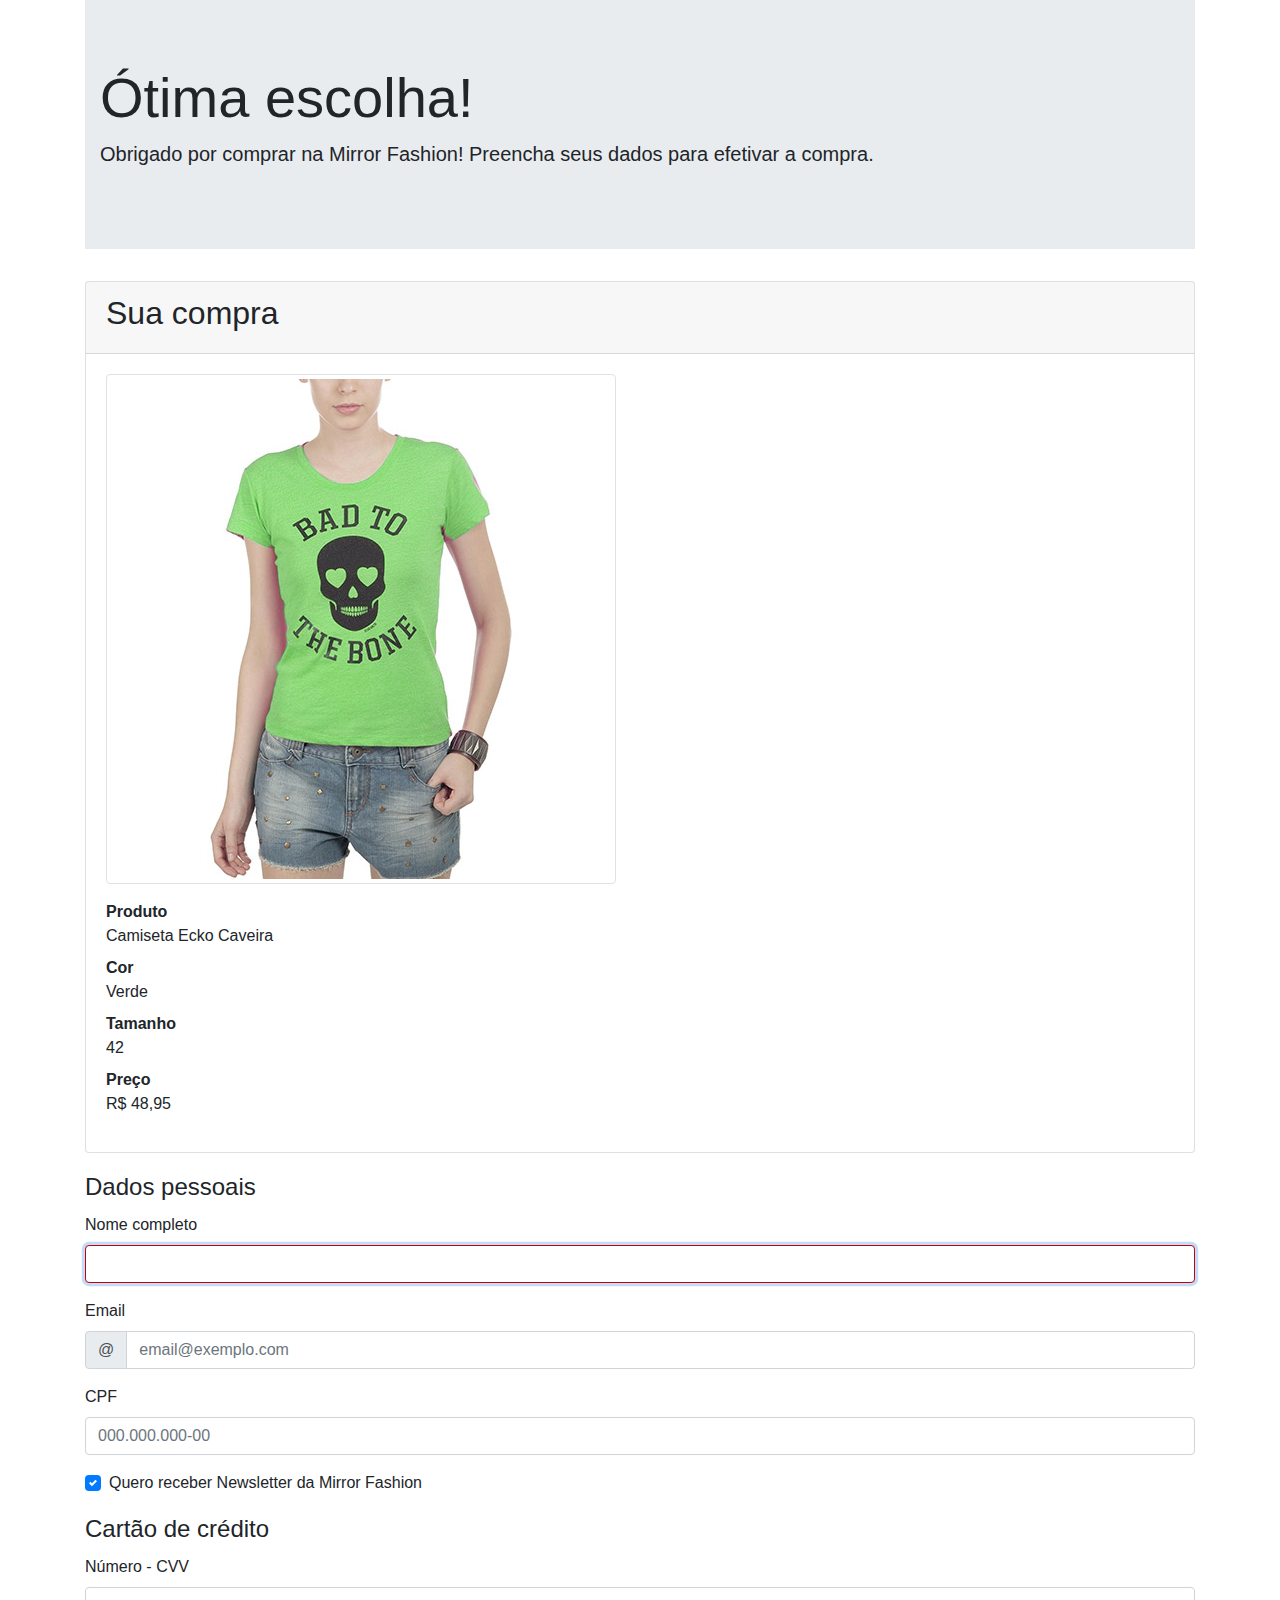
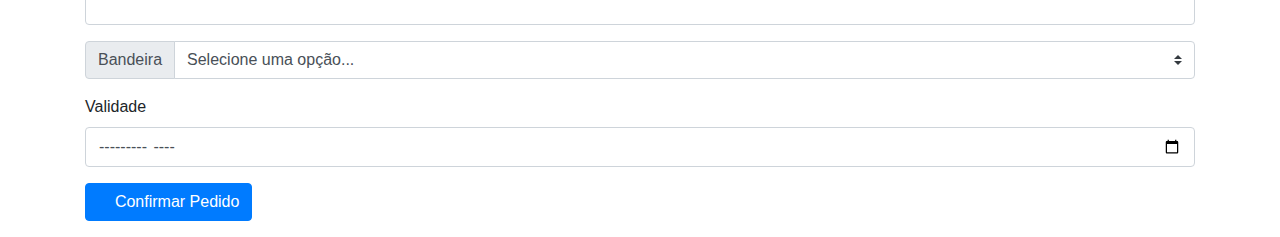
==== checkout.html @ 999e018d "add bootstrap" ====
<!DOCTYPE html>
<html>
<head>
    <meta charset="UTF-8">
    <meta name="viewport" content="width=device-width, initial-scale=1.0">
    <meta http-equiv="X-UA-Compatible" content="ie=edge">
    <link rel="stylesheet" href="css/bootstrap.css">
    <link rel="stylesheet" href="css/open-iconic-bootstrap.css">
    <link rel="stylesheet" href="css/checkout.css">
    <title>Checkout Mirror Fashion</title>
</head>
<body>
    <div class="container">
        <div class="jumbotron jumbotron-fluid">
            <div class="container">
        
                <!-- para o h1 e p que já tínhamos, somente adicionar as respectivas classes -->
                <h1 class="display-4">Ótima escolha!</h1>
                <p class="lead">Obrigado por comprar na Mirror Fashion!
                        Preencha seus dados para efetivar a compra.</p>
        
            </div><!-- fim .container dentro do jumbotron -->
        </div><!-- fim .jumbotron -->

        <div class="card mb-3">
            <div class="card-header">
                <h2>Sua compra</h2>
            </div><!-- fim .card-header -->
        
            <div class="card-body">
                <img src="img/produtos/foto2-verde.png" alt="Camiseta Ecko Caveira na cor verde" class="img-thumbnail mb-3">
                <dl>
                    <dt>Produto</dt>
                    <dd>Camiseta Ecko Caveira</dd>
            
                    <dt>Cor</dt>
                    <dd>Verde</dd>
            
                    <dt>Tamanho</dt>
                    <dd>42</dd>
            
                    <dt>Preço</dt>
                    <dd>R$ 48,95</dd>
                </dl>
            </div><!-- fim .card-body -->
        </div><!-- fim .card -->

        <form>
            <fieldset>
                <legend>Dados pessoais</legend>
        
                <div class="form-group">
                    <label for="nome">Nome completo</label>
                    <input type="text" class="form-control" id="nome" name="nome" autofocus required>
                </div>
        
                <div class="form-group">
                    <label for="email">Email</label>
                
                    <div class="input-group mb-3">
                        <div class="input-group-prepend">
                            <span class="input-group-text">@</span>
                        </div>
                        <input type="email" class="form-control" id="email" name="email" placeholder="email@exemplo.com">
                    </div>
                </div>
        
                <div class="form-group">
                    <label for="cpf">CPF</label>
                    <input type="text" class="form-control" id="cpf" name="cpf" placeholder="000.000.000-00">
                </div>
        
                <div class="form-group custom-control custom-checkbox">
                    <input type="checkbox" class="custom-control-input" id="newsletter"
                                    value="sim" checked>
                    <label class="custom-control-label" for="newsletter">
                        Quero receber Newsletter da Mirror Fashion
                    </label>
                </div>
            </fieldset>
        
            <fieldset>
                <legend>Cartão de crédito</legend>
            
                <div class="form-group">
                    <label for="numero-cartao">Número - CVV</label>
                    <input type="text" class="form-control" id="numero-cartao" name="numero-cartao">
                </div>
            
                <div class="form-group">
                    <div class="input-group mb-3">
                        <div class="input-group-prepend">
                            <label class="input-group-text" for="bandeira-cartao">Bandeira</label>
                        </div>
                        <select class="custom-select" id="bandeira-cartao">
                            <option disabled selected>Selecione uma opção...</option>
                            <option value="master">MasterCard</option>
                            <option value="visa">VISA</option>
                            <option value="amex">American Express</option>
                        </select>
                    </div>
                </div>
            
                <div class="form-group">
                    <label for="validade-cartao">Validade</label>
                    <input type="month" class="form-control" id="validade-cartao" name="validade-cartao">
                </div>
            </fieldset>

            <button type="submit" class="btn btn-primary mb-3">
                <span class="oi oi-thumb-up"></span>
                Confirmar Pedido
            </button>
        
        </form>


    </div>
    
</body>
</html>
---- css/checkout.css ----
.form-control:invalid {
    border: 1px solid #cc0000;
}
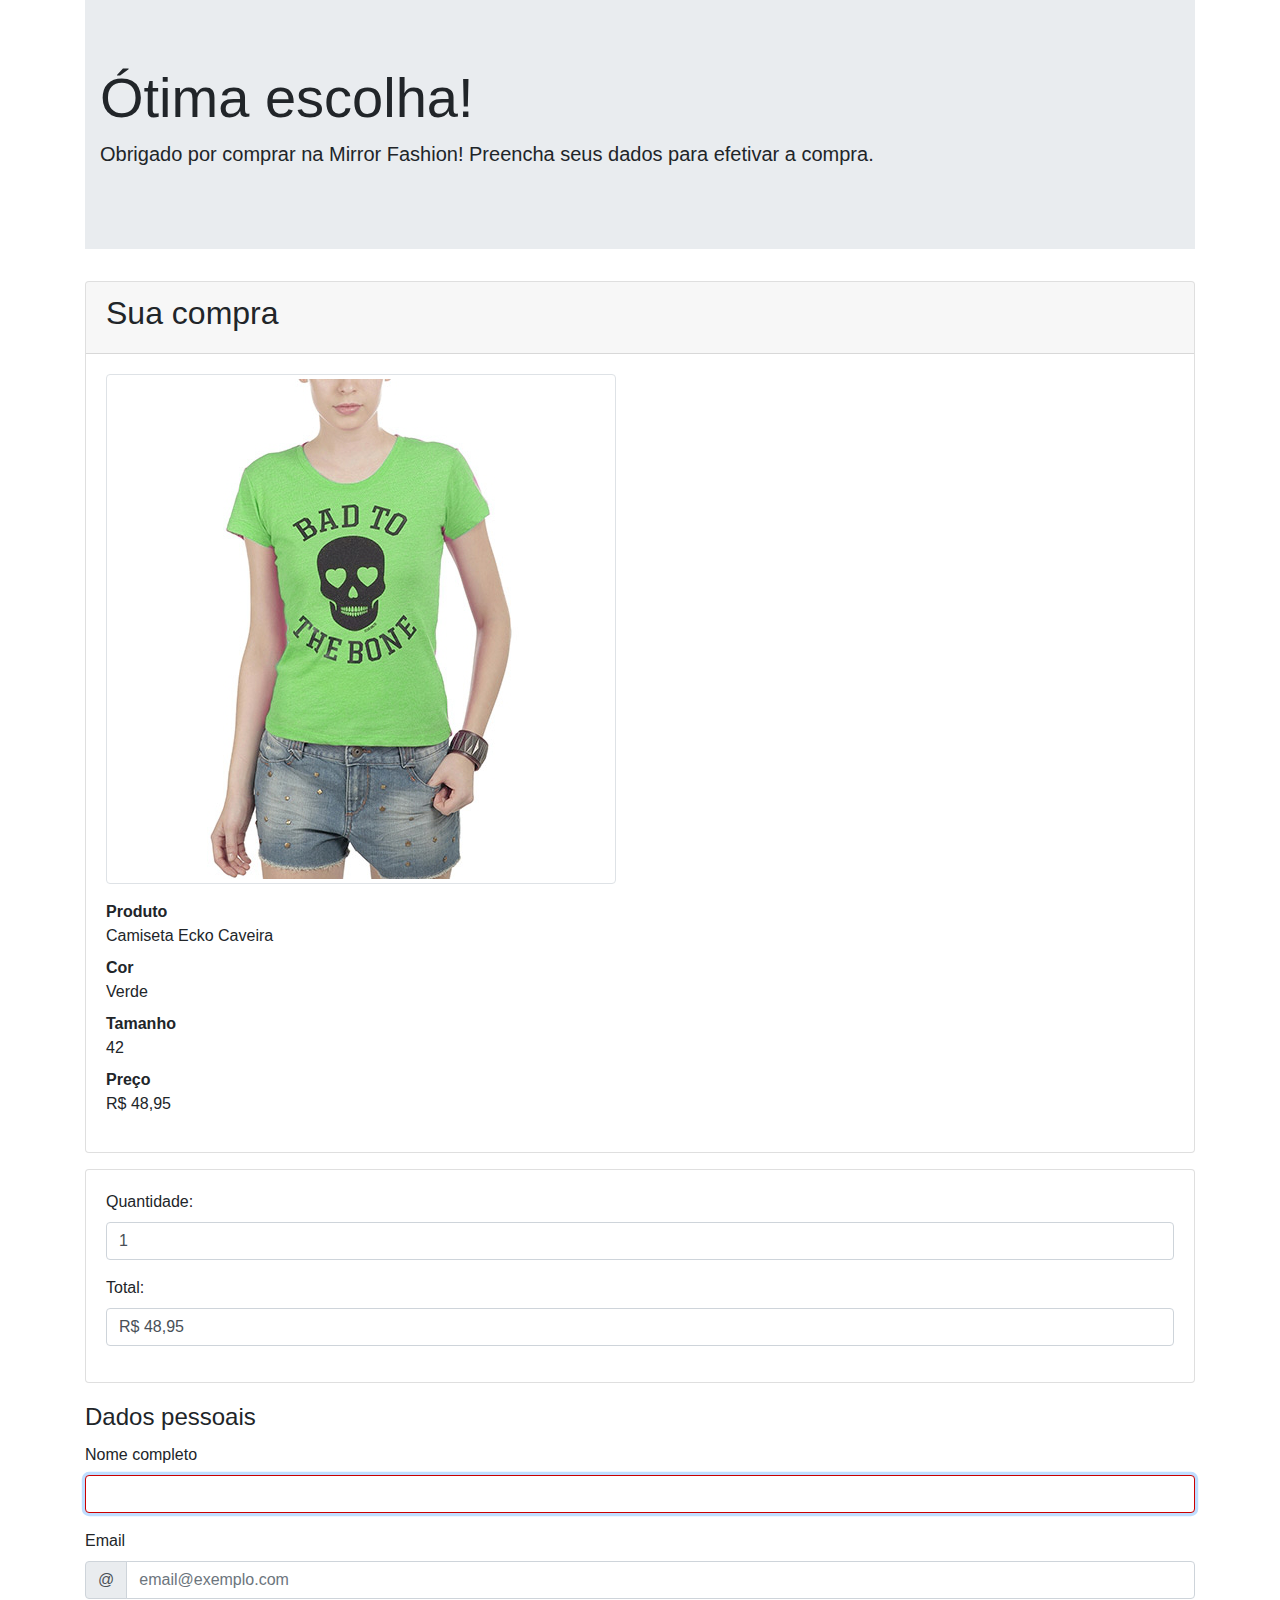
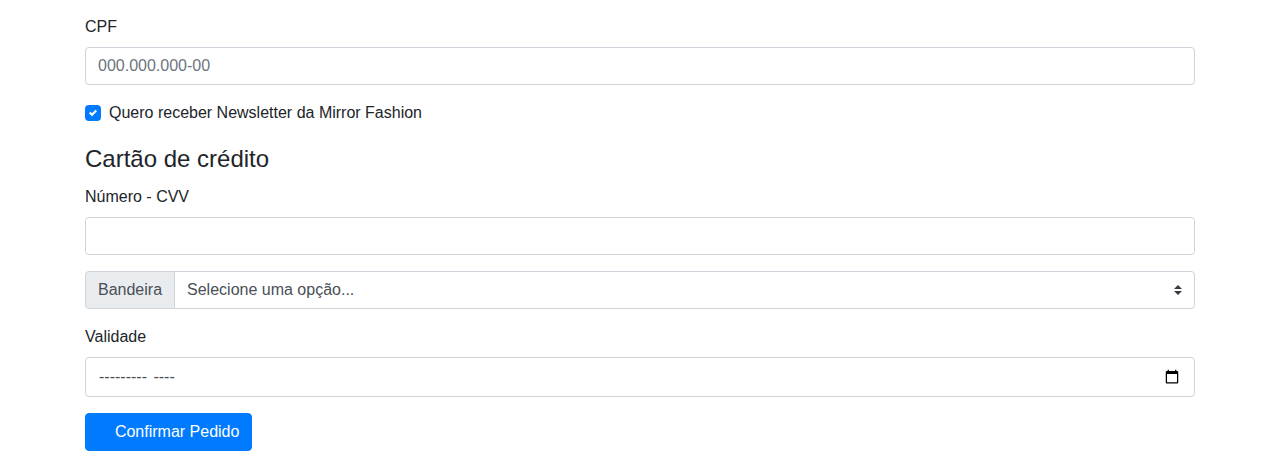
==== commit 7bb55548: "add js" ====
--- a/checkout.html
+++ b/checkout.html
@@ -40,10 +40,26 @@
                     <dd>42</dd>
             
                     <dt>Preço</dt>
-                    <dd>R$ 48,95</dd>
+                    <dd id="preco">R$ 48,95</dd>
                 </dl>
             </div><!-- fim .card-body -->
         </div><!-- fim .card -->
+
+        <div class="card mb-3">
+            <div class="card-body">
+           
+              <div class="form-group">
+                <label for="qtd">Quantidade:</label>
+                <input type="number" id="qtd" min="1" max="99" value="1" class="form-control">
+              </div>
+           
+              <div class="form-group">
+                <label for="total">Total:</label>
+                <output for="qtd preco" id="total" class="form-control">R$ 48,95</output>
+              </div>
+           
+            </div>
+        </div>
 
         <form>
             <fieldset>
@@ -111,11 +127,10 @@
                 <span class="oi oi-thumb-up"></span>
                 Confirmar Pedido
             </button>
-        
         </form>
+    </div>
 
-
-    </div>
+    <script type="text/javascript" src="js/total.js"></script>
     
 </body>
 </html>